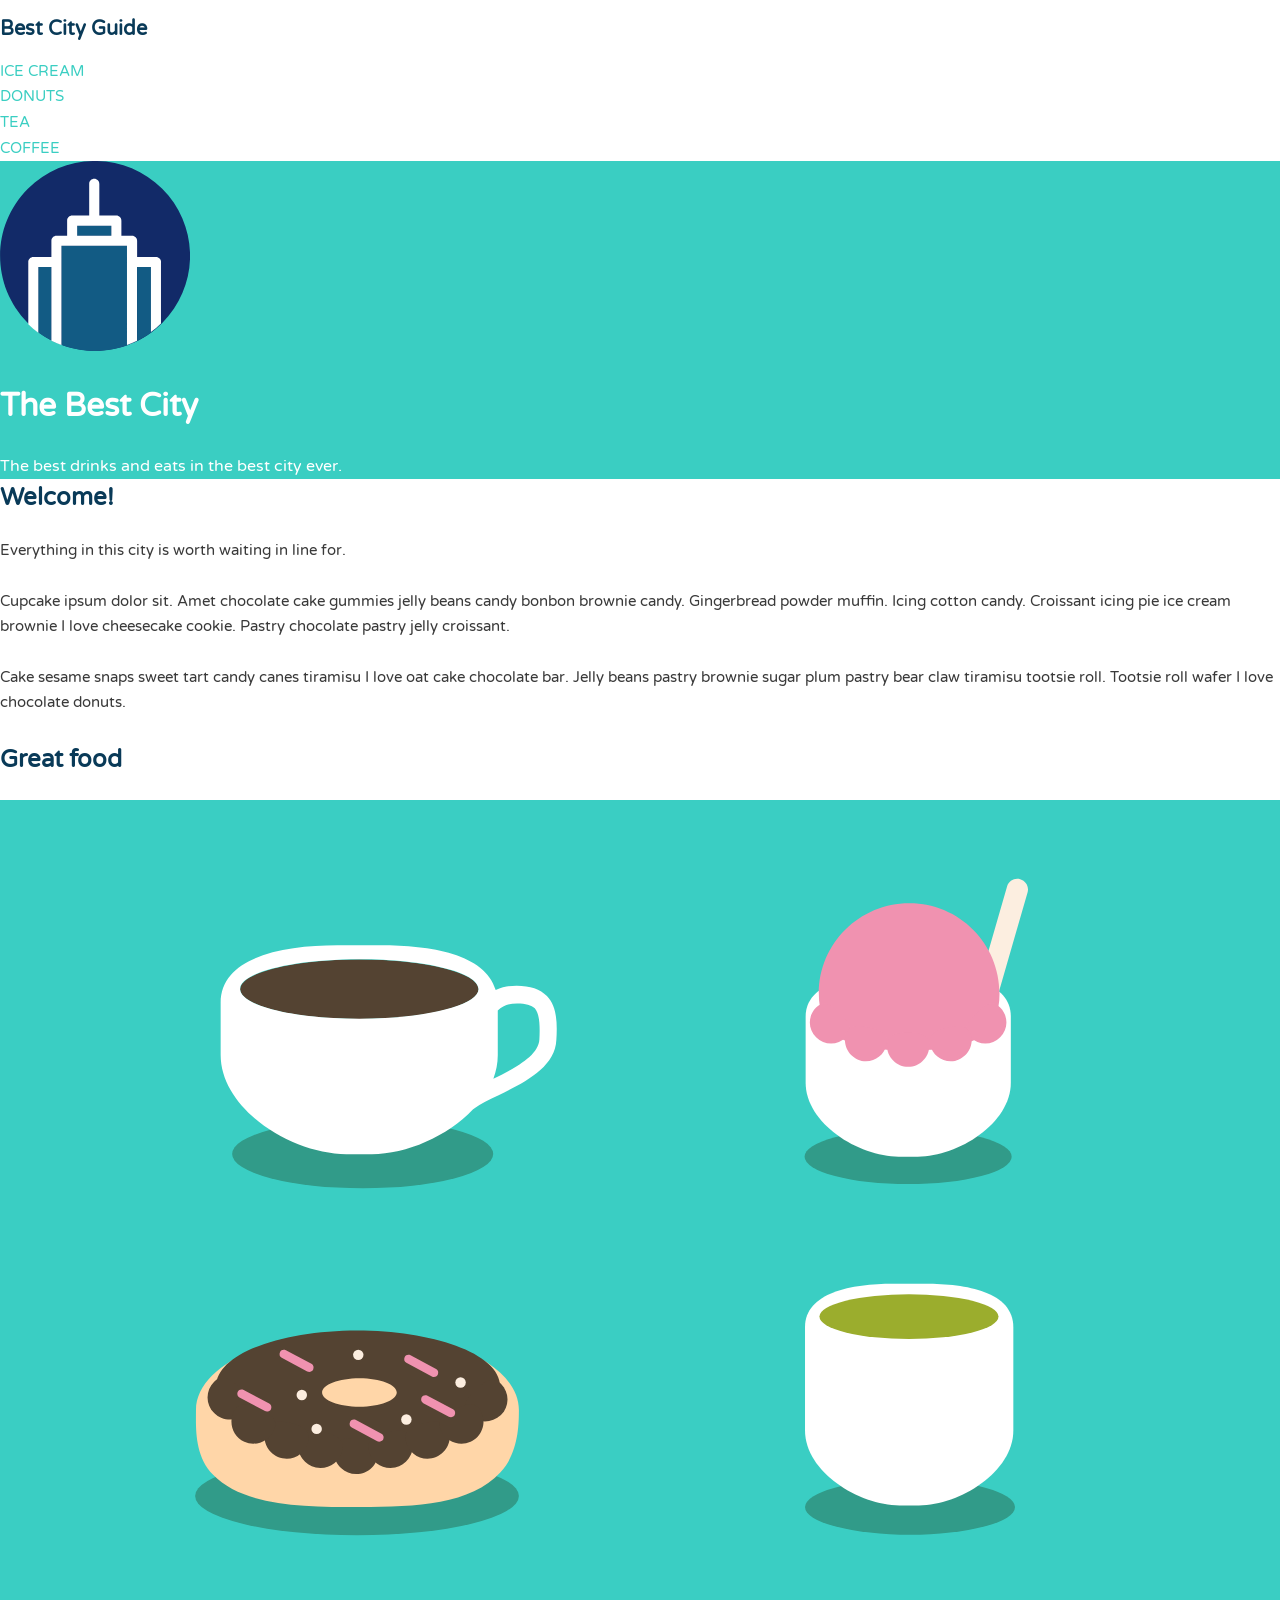
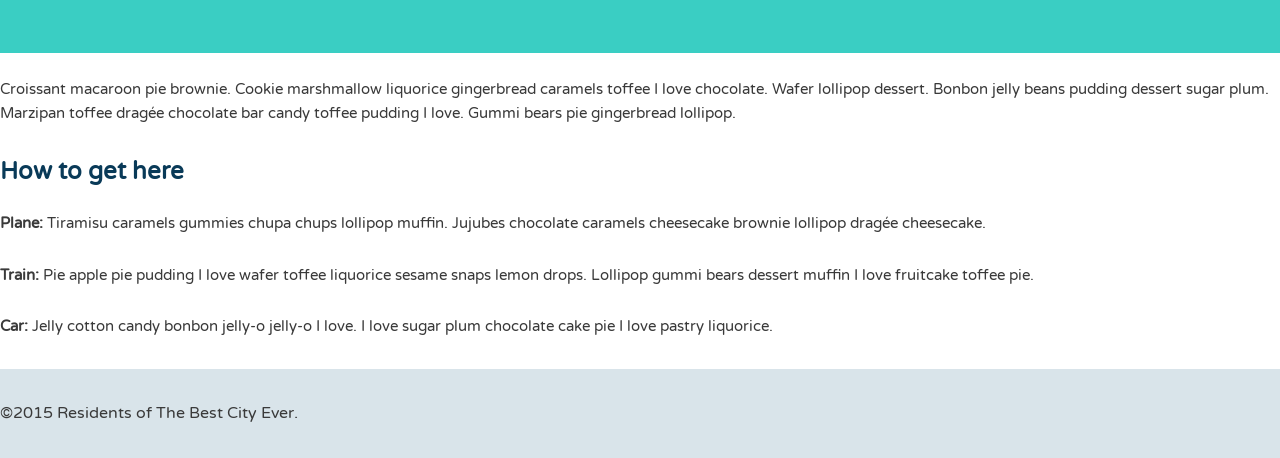
==== index.html @ 3b513220 "Project Start Files" ====
<!DOCTYPE html>
<html>
<head>
	<meta name="viewport" content="width=device-width, initial-scale=1.0">
	<title>Best City Guide</title>
	<link href='https://fonts.googleapis.com/css?family=Varela+Round' rel='stylesheet' type='text/css'>
	<link rel="stylesheet" href="normalize.css">
	<link rel="stylesheet" href="styles.css">
</head>
<body>
	
	<header class="main-header">
		<h1 class="name"><a href="#">Best City Guide</a></h1>
		<ul class="main-nav">
			<li><a href="#">ice cream</a></li>
			<li><a href="#">donuts</a></li>
			<li><a href="#">tea</a></li>
			<li><a href="#">coffee</a></li>
		</ul>
	</header><!--/.main-header-->   

	<div class="banner">
		<img class="logo" src="imgs/city-logo.svg" alt="City">
		<h1 class="headline">The Best City</h1>
		<span class="tagline">The best drinks and eats in the best city ever.</span>
	</div><!--/.banner-->
	
	<div class="secondary col">
		<h2>Welcome!</h2>
		<p>Everything in this city is worth waiting in line for.</p>
		<p>Cupcake ipsum dolor sit. Amet chocolate cake gummies jelly beans candy bonbon brownie candy. Gingerbread powder muffin. Icing cotton candy. Croissant icing pie ice cream brownie I love cheesecake cookie. Pastry chocolate pastry jelly croissant.</p>
		<p>Cake sesame snaps sweet tart candy canes tiramisu I love oat cake chocolate bar. Jelly beans pastry brownie sugar plum pastry bear claw tiramisu tootsie roll. Tootsie roll wafer I love chocolate donuts.</p>
	</div><!--/.secondary-->
	
	<div class="primary col">
		<h2>Great food</h2>
		<img class="feat-img" src="imgs/treats.svg" alt="Drinks and eats">
		<p>Croissant macaroon pie brownie. Cookie marshmallow liquorice gingerbread caramels toffee I love chocolate. Wafer lollipop dessert. Bonbon jelly beans pudding dessert sugar plum. Marzipan toffee drag&#233;e chocolate bar candy toffee pudding I love. Gummi bears pie gingerbread lollipop.</p>
	</div><!--/.primary-->
	
	<div class="tertiary col">
		<h2>How to get here</h2>
		<p><strong>Plane: </strong>Tiramisu caramels gummies chupa chups lollipop muffin. Jujubes chocolate caramels cheesecake brownie lollipop drag&#233;e cheesecake.</p>
		<p><strong>Train: </strong>Pie apple pie pudding I love wafer toffee liquorice sesame snaps lemon drops. Lollipop gummi bears dessert muffin I love fruitcake toffee pie.</p>
		<p><strong>Car: </strong>Jelly cotton candy bonbon jelly-o jelly-o I love. I love sugar plum chocolate cake pie I love pastry liquorice.</p>
	</div><!--/.tertiary-->	

	<footer class="main-footer">
		<span>&copy;2015 Residents of The Best City Ever.</span>
	</footer>
	
</body>
</html>
---- styles.css ----
/*
  If you get stuck, feel free to watch the follow-up videos where I'll show you one solution
*/

/* ================================= 
  Base Element Styles
==================================== */

* {
	box-sizing: border-box;
}

body {
	font-family: 'Varela Round', sans-serif;
	line-height: 1.6;
	color: #3a3a3a;
}

p {
	font-size: .95em;
	margin-bottom: 1.8em;
}

h2,
h3,
a {
	color: #093a58;
}

h2,
h3 {
	margin-top: 0;
}

a {
	text-decoration: none;
}

img {
	max-width: 100%;
}

/* ================================= 
  Base Layout Styles
==================================== */

/* ---- Navigation ---- */

.name {
	font-size: 1.25em;
}

.name a,
.main-nav a {
	text-align: center;
}

.main-nav a {
	font-size: .95em;
	color: #3acec2;
	text-transform: uppercase;
}

.main-nav a:hover {
	color: #093a58;
}

/* ---- Layout Containers ---- */

.banner {
	color: #fff;
	background: #3acec2;
}

.main-footer {
	background: #d9e4ea;
	padding: 2em 0;
	margin-top: 30px;
}

/* ---- Page Elements ---- */

.logo {
	width: 190px;
}

/* ================================= 
  Media Queries
==================================== */

@media (min-width: 769px) {



	/* ---- Float clearfix ---- */

	.clearfix::after {
		content: " ";
		display: table;
		clear: both;
	}

}
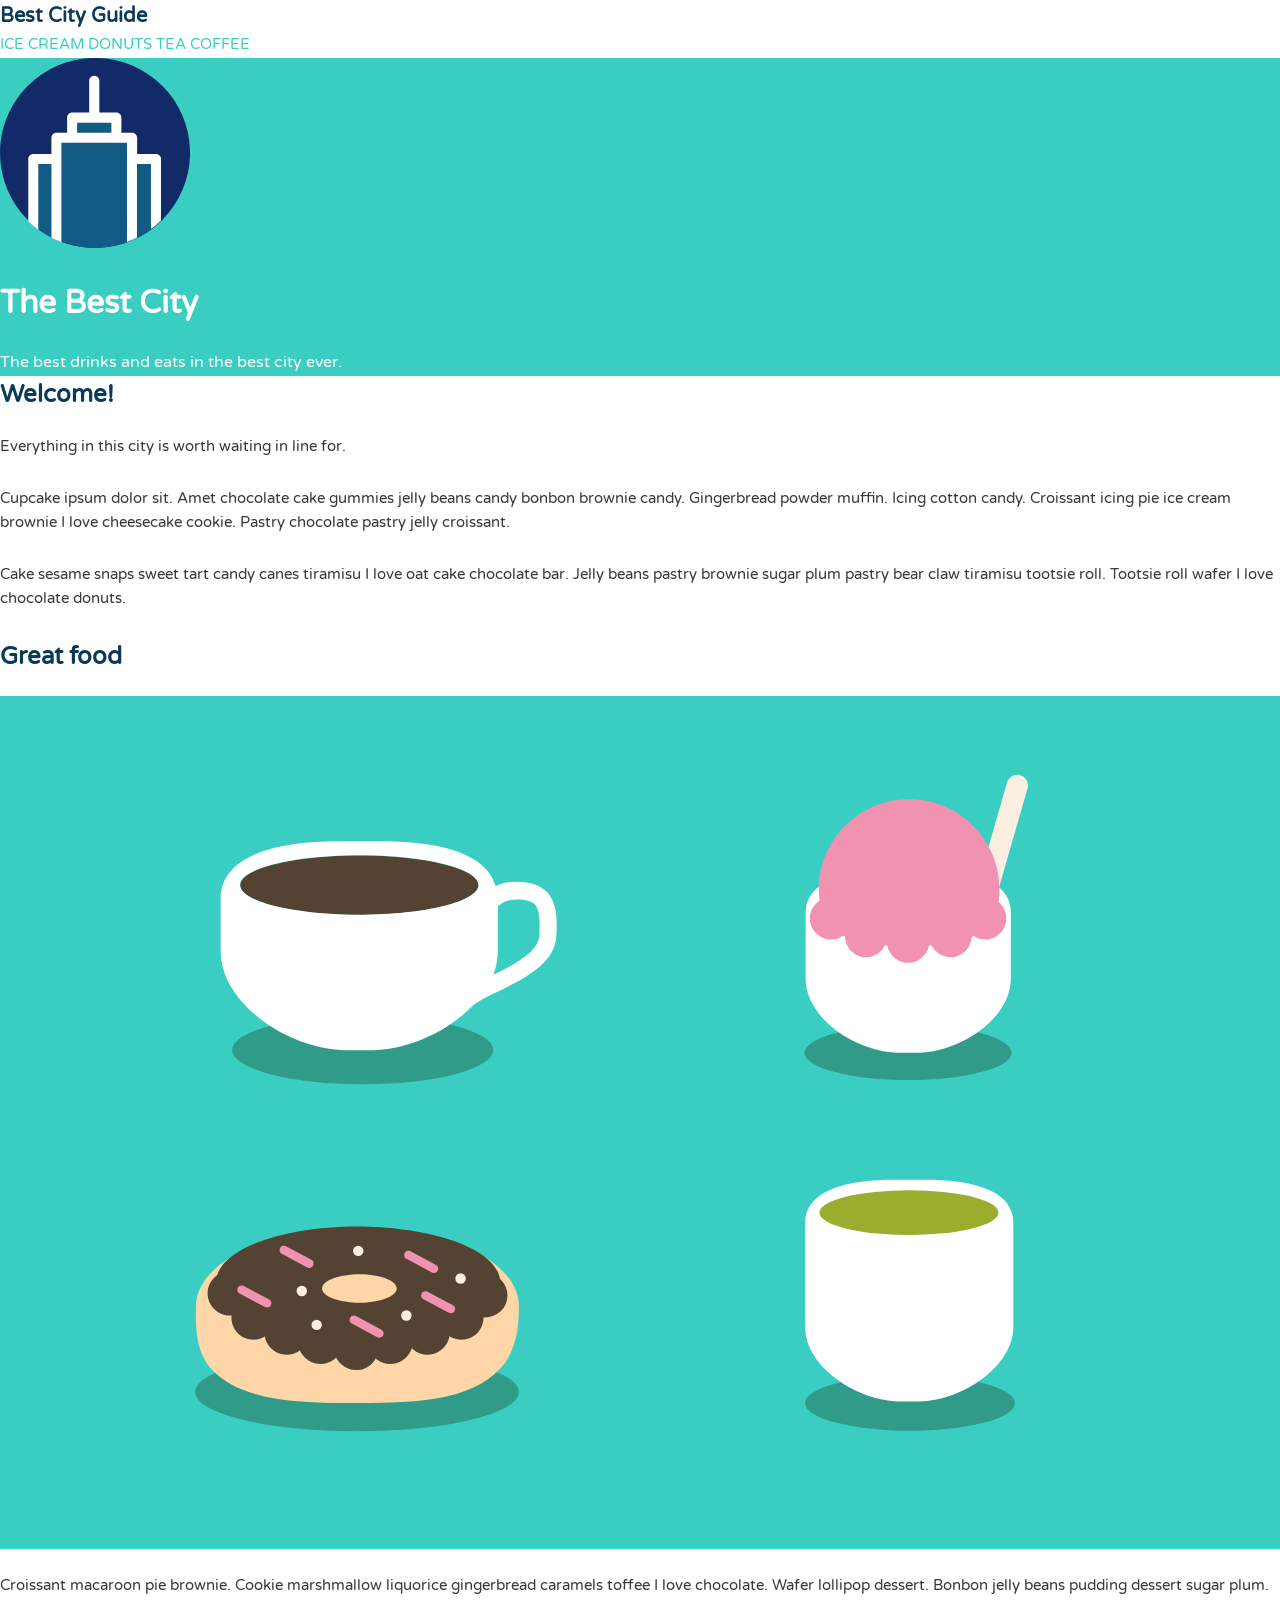
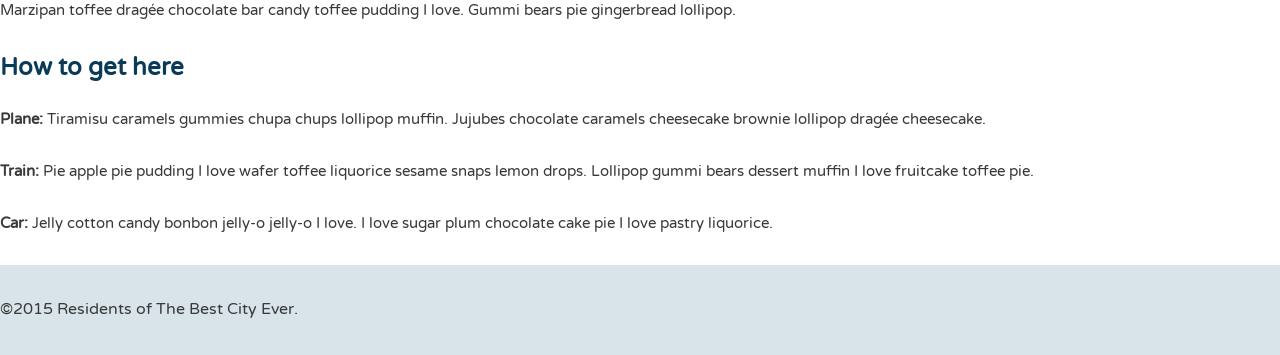
==== commit 90ade899: "Change Display of Nav" ====
--- a/index.html
+++ b/index.html
@@ -8,7 +8,7 @@
 	<link rel="stylesheet" href="styles.css">
 </head>
 <body>
-	
+	<!--/.main-header-->
 	<header class="main-header">
 		<h1 class="name"><a href="#">Best City Guide</a></h1>
 		<ul class="main-nav">
@@ -17,26 +17,28 @@
 			<li><a href="#">tea</a></li>
 			<li><a href="#">coffee</a></li>
 		</ul>
-	</header><!--/.main-header-->   
-
+	</header> 
+    <!--/.banner-->
 	<div class="banner">
 		<img class="logo" src="imgs/city-logo.svg" alt="City">
 		<h1 class="headline">The Best City</h1>
 		<span class="tagline">The best drinks and eats in the best city ever.</span>
-	</div><!--/.banner-->
-	
+    </div>
+    
+	<!--/.secondary-->
 	<div class="secondary col">
 		<h2>Welcome!</h2>
 		<p>Everything in this city is worth waiting in line for.</p>
 		<p>Cupcake ipsum dolor sit. Amet chocolate cake gummies jelly beans candy bonbon brownie candy. Gingerbread powder muffin. Icing cotton candy. Croissant icing pie ice cream brownie I love cheesecake cookie. Pastry chocolate pastry jelly croissant.</p>
 		<p>Cake sesame snaps sweet tart candy canes tiramisu I love oat cake chocolate bar. Jelly beans pastry brownie sugar plum pastry bear claw tiramisu tootsie roll. Tootsie roll wafer I love chocolate donuts.</p>
-	</div><!--/.secondary-->
-	
+    </div>
+    
+	<!--/.primary-->
 	<div class="primary col">
 		<h2>Great food</h2>
 		<img class="feat-img" src="imgs/treats.svg" alt="Drinks and eats">
 		<p>Croissant macaroon pie brownie. Cookie marshmallow liquorice gingerbread caramels toffee I love chocolate. Wafer lollipop dessert. Bonbon jelly beans pudding dessert sugar plum. Marzipan toffee drag&#233;e chocolate bar candy toffee pudding I love. Gummi bears pie gingerbread lollipop.</p>
-	</div><!--/.primary-->
+	</div>
 	
 	<div class="tertiary col">
 		<h2>How to get here</h2>
--- a/styles.css
+++ b/styles.css
@@ -52,7 +52,7 @@
 
 .name a,
 .main-nav a {
-	text-align: center;
+    text-align: center;  
 }
 
 .main-nav a {
@@ -84,6 +84,21 @@
 	width: 190px;
 }
 
+/*==================================
+Style Main nav and Site Title
+====================================*/
+
+.main-nav li{
+    display: inline-block;
+    
+    
+}
+
+.name {
+    display: inline;
+    
+}
+
 /* ================================= 
   Media Queries
 ==================================== */
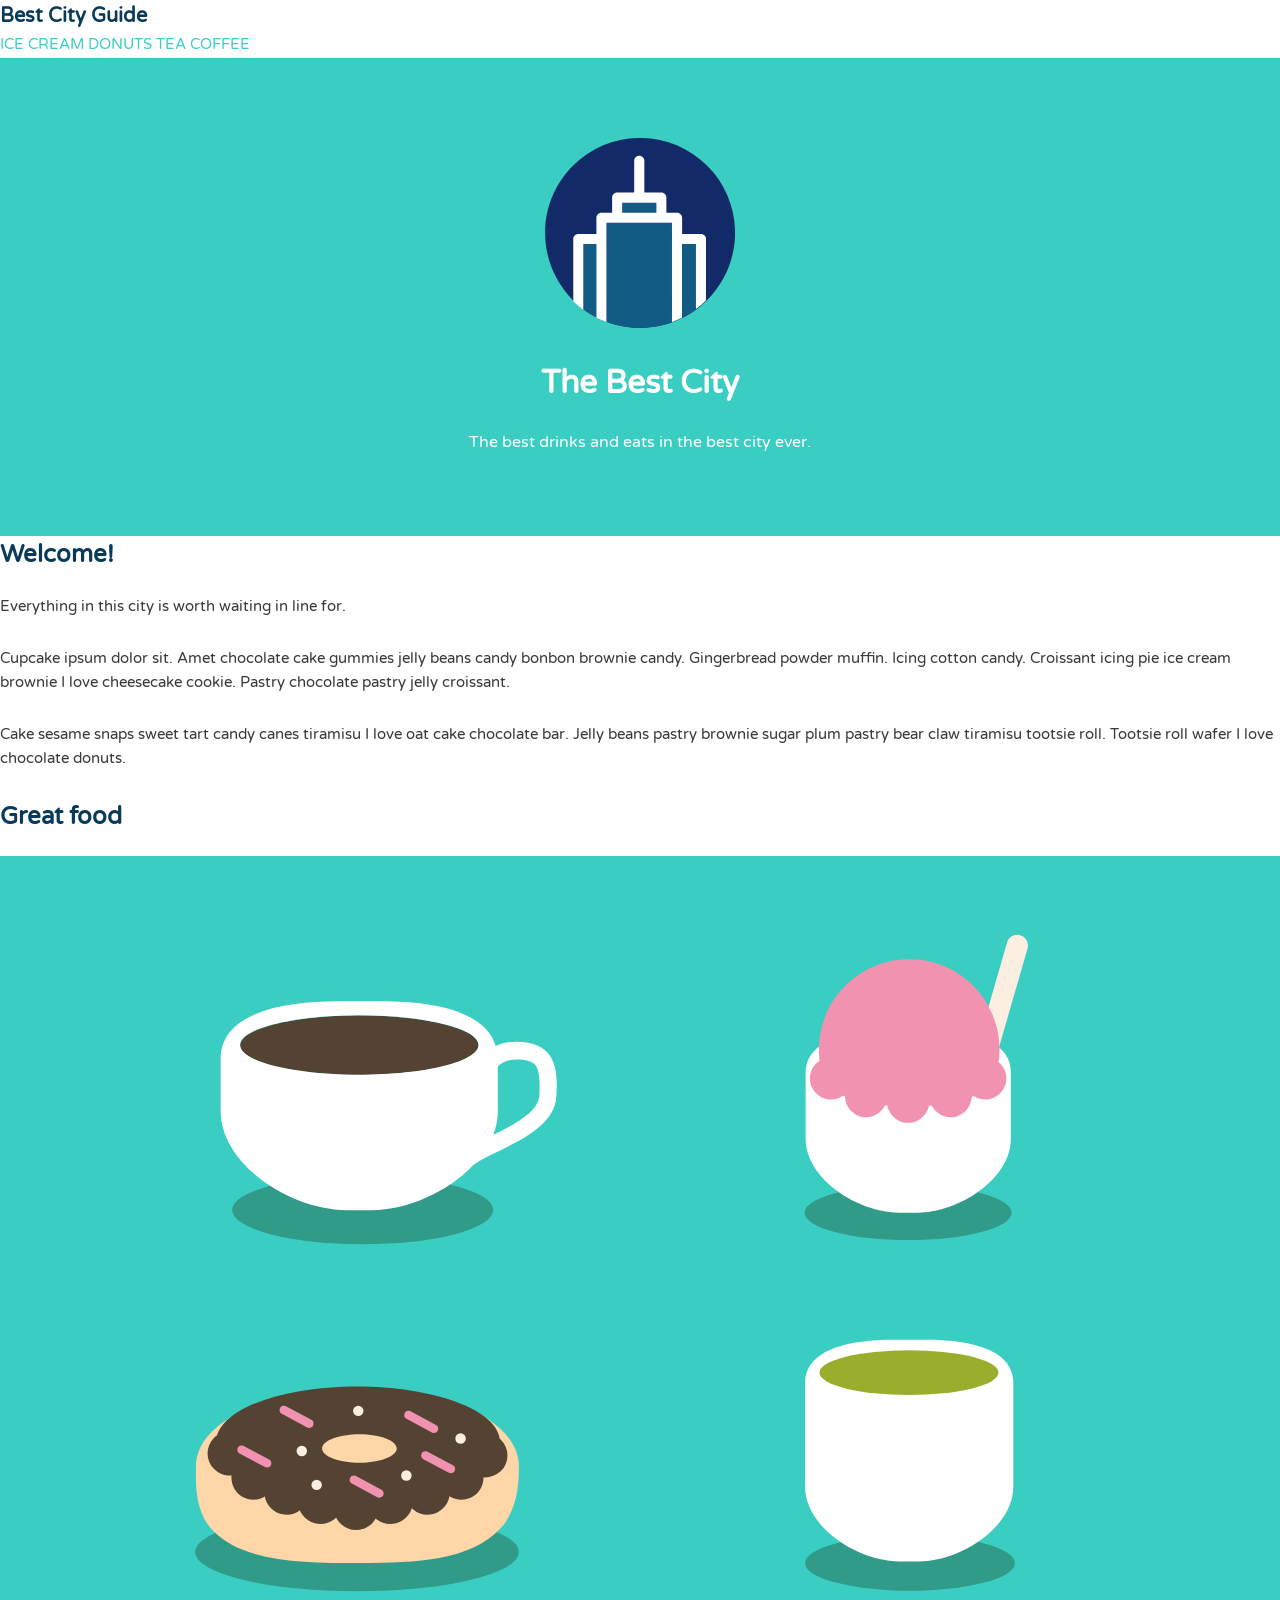
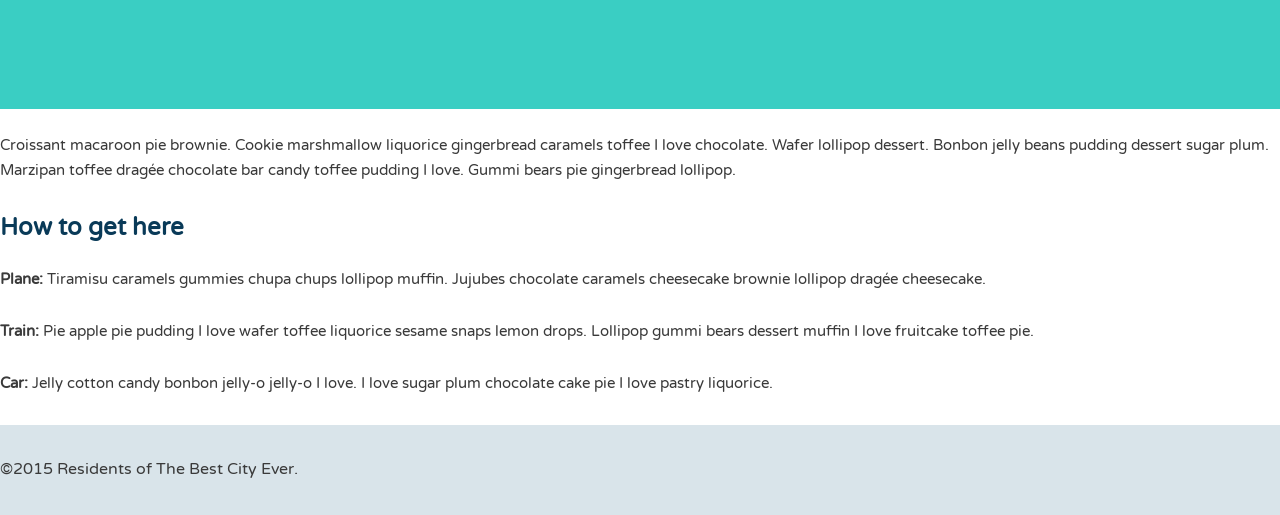
==== commit 443f1303: "Center Main banner content" ====
--- a/index.html
+++ b/index.html
@@ -8,6 +8,7 @@
 	<link rel="stylesheet" href="styles.css">
 </head>
 <body>
+    
 	<!--/.main-header-->
 	<header class="main-header">
 		<h1 class="name"><a href="#">Best City Guide</a></h1>
@@ -17,7 +18,8 @@
 			<li><a href="#">tea</a></li>
 			<li><a href="#">coffee</a></li>
 		</ul>
-	</header> 
+    </header> 
+    
     <!--/.banner-->
 	<div class="banner">
 		<img class="logo" src="imgs/city-logo.svg" alt="City">
--- a/styles.css
+++ b/styles.css
@@ -99,6 +99,17 @@
     
 }
 
+/*==================================
+Style Main Header postioning
+====================================*/
+
+.banner {
+    text-align: center;
+    padding-top: 5em;
+    padding-bottom: 5em;
+
+}
+
 /* ================================= 
   Media Queries
 ==================================== */
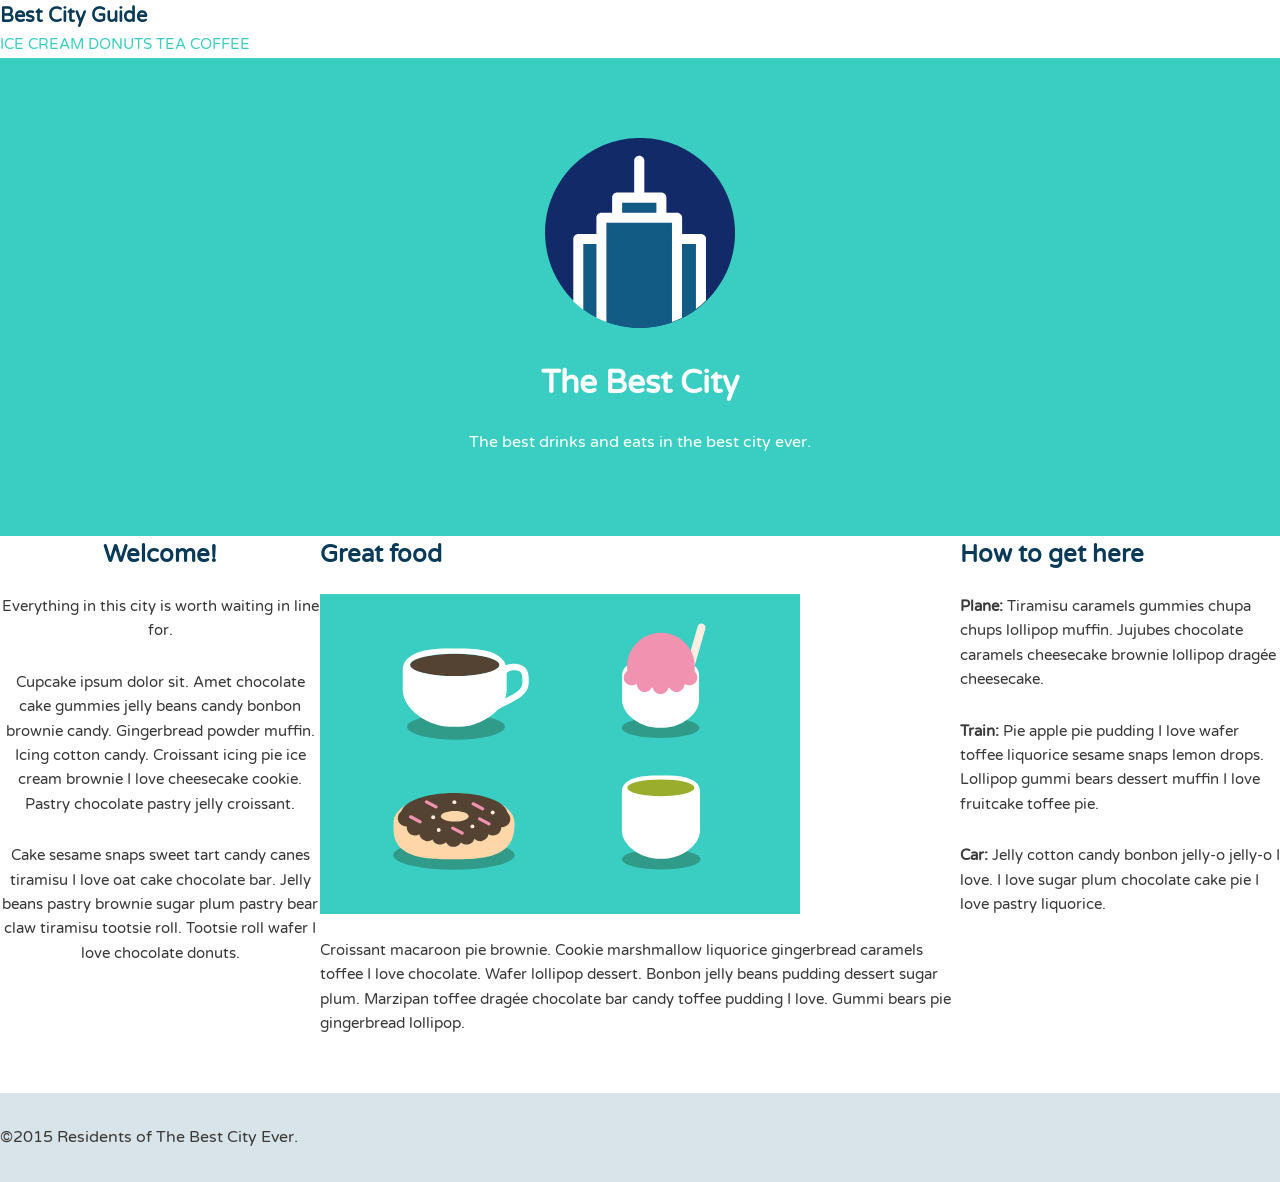
==== commit a9a45a69: "Style content section layout" ====
--- a/index.html
+++ b/index.html
@@ -8,7 +8,7 @@
 	<link rel="stylesheet" href="styles.css">
 </head>
 <body>
-    
+
 	<!--/.main-header-->
 	<header class="main-header">
 		<h1 class="name"><a href="#">Best City Guide</a></h1>
@@ -19,36 +19,36 @@
 			<li><a href="#">coffee</a></li>
 		</ul>
     </header> 
-    
-    <!--/.banner-->
-	<div class="banner">
-		<img class="logo" src="imgs/city-logo.svg" alt="City">
-		<h1 class="headline">The Best City</h1>
-		<span class="tagline">The best drinks and eats in the best city ever.</span>
+    <div class="main-content">
+        <!--/.banner-->
+        <div class="banner">
+            <img class="logo" src="imgs/city-logo.svg" alt="City">
+            <h1 class="headline">The Best City</h1>
+            <span class="tagline">The best drinks and eats in the best city ever.</span>
+        </div>
+        
+        <!--/.secondary-->
+        <div class="secondary col">
+            <h2>Welcome!</h2>
+            <p>Everything in this city is worth waiting in line for.</p>
+            <p>Cupcake ipsum dolor sit. Amet chocolate cake gummies jelly beans candy bonbon brownie candy. Gingerbread powder muffin. Icing cotton candy. Croissant icing pie ice cream brownie I love cheesecake cookie. Pastry chocolate pastry jelly croissant.</p>
+            <p>Cake sesame snaps sweet tart candy canes tiramisu I love oat cake chocolate bar. Jelly beans pastry brownie sugar plum pastry bear claw tiramisu tootsie roll. Tootsie roll wafer I love chocolate donuts.</p>
+        </div>
+        
+        <!--/.primary-->
+        <div class="primary col">
+            <h2>Great food</h2>
+            <img class="feat-img" src="imgs/treats.svg" alt="Drinks and eats">
+            <p>Croissant macaroon pie brownie. Cookie marshmallow liquorice gingerbread caramels toffee I love chocolate. Wafer lollipop dessert. Bonbon jelly beans pudding dessert sugar plum. Marzipan toffee drag&#233;e chocolate bar candy toffee pudding I love. Gummi bears pie gingerbread lollipop.</p>
+        </div>
+        <!--/.tertiary-->	
+        <div class="tertiary col">
+            <h2>How to get here</h2>
+            <p><strong>Plane: </strong>Tiramisu caramels gummies chupa chups lollipop muffin. Jujubes chocolate caramels cheesecake brownie lollipop drag&#233;e cheesecake.</p>
+            <p><strong>Train: </strong>Pie apple pie pudding I love wafer toffee liquorice sesame snaps lemon drops. Lollipop gummi bears dessert muffin I love fruitcake toffee pie.</p>
+            <p><strong>Car: </strong>Jelly cotton candy bonbon jelly-o jelly-o I love. I love sugar plum chocolate cake pie I love pastry liquorice.</p>
+        </div>
     </div>
-    
-	<!--/.secondary-->
-	<div class="secondary col">
-		<h2>Welcome!</h2>
-		<p>Everything in this city is worth waiting in line for.</p>
-		<p>Cupcake ipsum dolor sit. Amet chocolate cake gummies jelly beans candy bonbon brownie candy. Gingerbread powder muffin. Icing cotton candy. Croissant icing pie ice cream brownie I love cheesecake cookie. Pastry chocolate pastry jelly croissant.</p>
-		<p>Cake sesame snaps sweet tart candy canes tiramisu I love oat cake chocolate bar. Jelly beans pastry brownie sugar plum pastry bear claw tiramisu tootsie roll. Tootsie roll wafer I love chocolate donuts.</p>
-    </div>
-    
-	<!--/.primary-->
-	<div class="primary col">
-		<h2>Great food</h2>
-		<img class="feat-img" src="imgs/treats.svg" alt="Drinks and eats">
-		<p>Croissant macaroon pie brownie. Cookie marshmallow liquorice gingerbread caramels toffee I love chocolate. Wafer lollipop dessert. Bonbon jelly beans pudding dessert sugar plum. Marzipan toffee drag&#233;e chocolate bar candy toffee pudding I love. Gummi bears pie gingerbread lollipop.</p>
-	</div>
-	
-	<div class="tertiary col">
-		<h2>How to get here</h2>
-		<p><strong>Plane: </strong>Tiramisu caramels gummies chupa chups lollipop muffin. Jujubes chocolate caramels cheesecake brownie lollipop drag&#233;e cheesecake.</p>
-		<p><strong>Train: </strong>Pie apple pie pudding I love wafer toffee liquorice sesame snaps lemon drops. Lollipop gummi bears dessert muffin I love fruitcake toffee pie.</p>
-		<p><strong>Car: </strong>Jelly cotton candy bonbon jelly-o jelly-o I love. I love sugar plum chocolate cake pie I love pastry liquorice.</p>
-	</div><!--/.tertiary-->	
-
 	<footer class="main-footer">
 		<span>&copy;2015 Residents of The Best City Ever.</span>
 	</footer>
--- a/styles.css
+++ b/styles.css
@@ -37,7 +37,7 @@
 }
 
 img {
-	max-width: 100%;
+	max-width: 75%;
 }
 
 /* ================================= 
@@ -90,17 +90,14 @@
 
 .main-nav li{
     display: inline-block;
-    
-    
 }
 
 .name {
-    display: inline;
-    
+    display: inline;  
 }
 
 /*==================================
-Style Main Header postioning
+Style banner content postioning
 ====================================*/
 
 .banner {
@@ -108,6 +105,33 @@
     padding-top: 5em;
     padding-bottom: 5em;
 
+}
+
+/*==================================
+Style column layout
+====================================*/
+
+.secondary {
+    width: 25%;
+    float: inline-start;
+    display: inline-block;
+    text-align: center;
+    margin: 0 auto;
+}
+
+.primary {
+    width: 50%;
+    display: inline-block;
+}
+
+.tertiary {
+    width: 25%;
+    float: right;
+    display: inline-block;
+}
+
+.main-content {
+    display: inline-block;
 }
 
 /* ================================= 
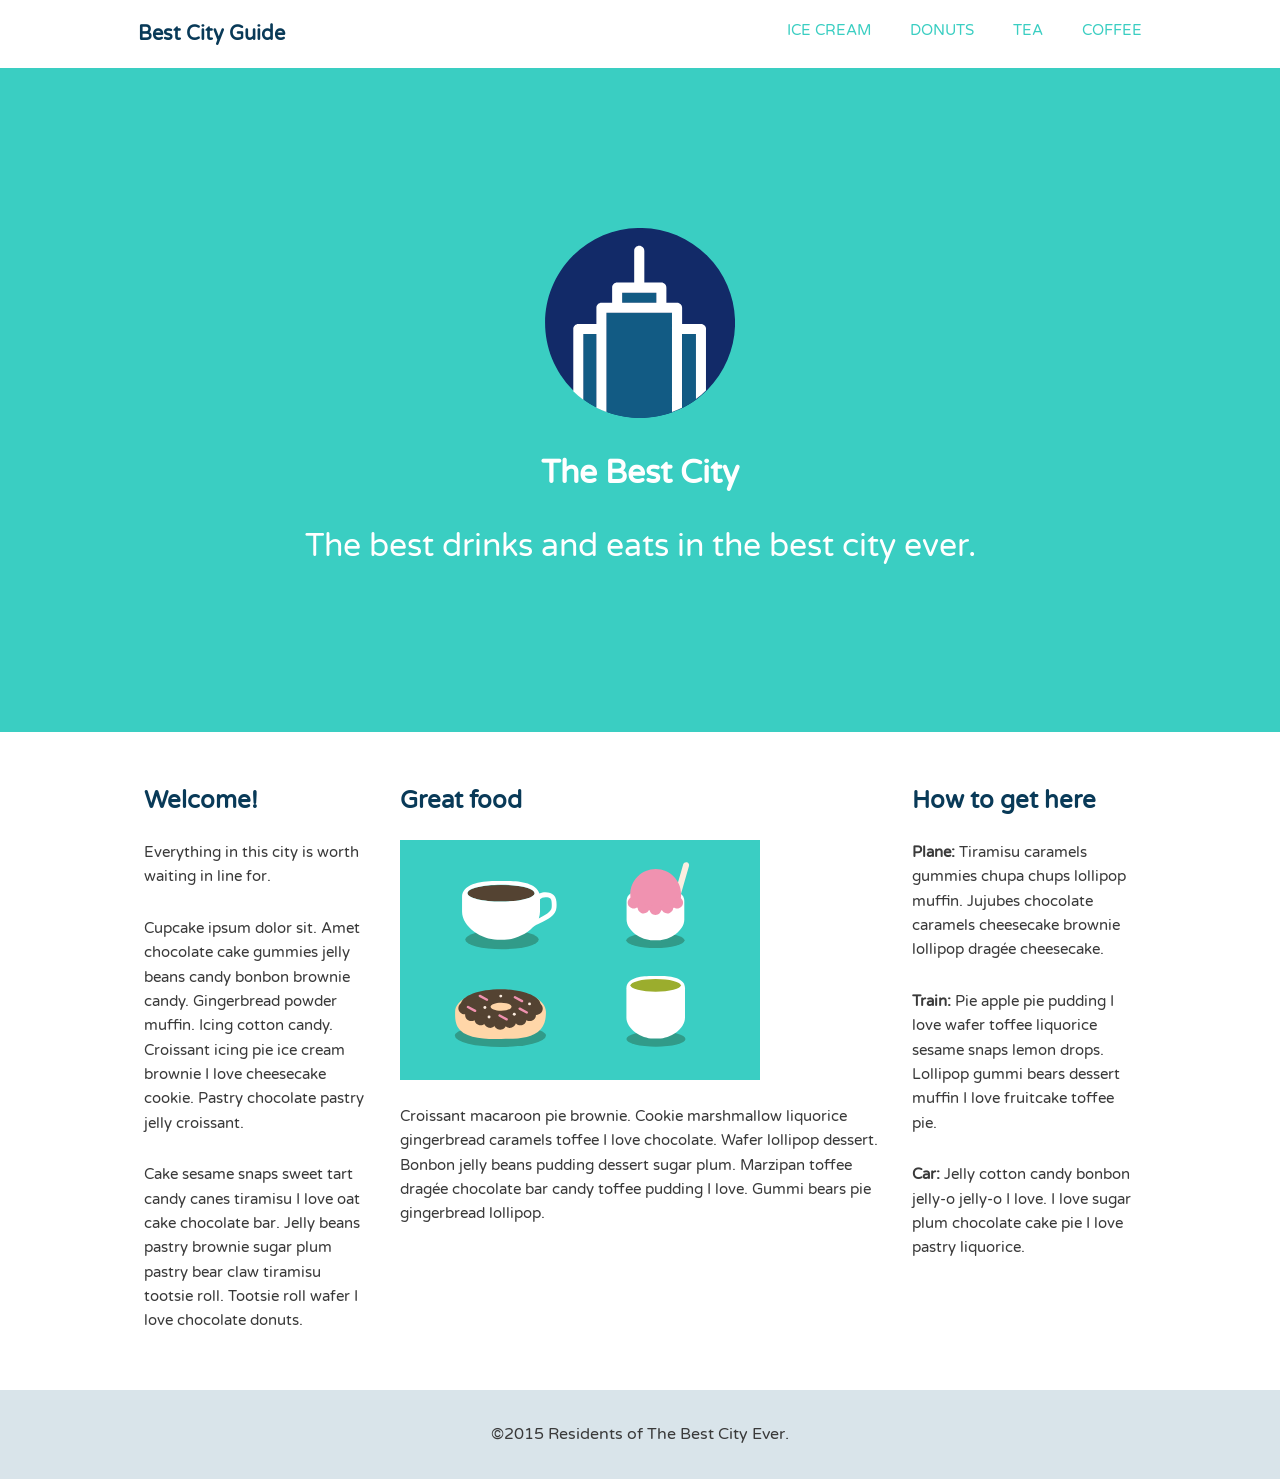
==== commit 1c155859: "media queries" ====
--- a/index.html
+++ b/index.html
@@ -8,26 +8,29 @@
 	<link rel="stylesheet" href="styles.css">
 </head>
 <body>
-
-	<!--/.main-header-->
-	<header class="main-header">
-		<h1 class="name"><a href="#">Best City Guide</a></h1>
-		<ul class="main-nav">
-			<li><a href="#">ice cream</a></li>
-			<li><a href="#">donuts</a></li>
-			<li><a href="#">tea</a></li>
-			<li><a href="#">coffee</a></li>
-		</ul>
-    </header> 
-    <div class="main-content">
+    
+        <!--/.main-header-->
+        <header class="main-header">
+            <div class="container clearfix">
+                <h1 class="name"><a href="#">Best City Guide</a></h1>
+                <ul class="main-nav">
+                    <li><a href="#">ice cream</a></li>
+                    <li><a href="#">donuts</a></li>
+                    <li><a href="#">tea</a></li>
+                    <li><a href="#">coffee</a></li>
+                </ul>
+            </div>
+        </header> 
+    
+    
         <!--/.banner-->
         <div class="banner">
             <img class="logo" src="imgs/city-logo.svg" alt="City">
             <h1 class="headline">The Best City</h1>
             <span class="tagline">The best drinks and eats in the best city ever.</span>
         </div>
-        
         <!--/.secondary-->
+    <div class="container clearfix">
         <div class="secondary col">
             <h2>Welcome!</h2>
             <p>Everything in this city is worth waiting in line for.</p>
@@ -49,6 +52,7 @@
             <p><strong>Car: </strong>Jelly cotton candy bonbon jelly-o jelly-o I love. I love sugar plum chocolate cake pie I love pastry liquorice.</p>
         </div>
     </div>
+
 	<footer class="main-footer">
 		<span>&copy;2015 Residents of The Best City Ever.</span>
 	</footer>
--- a/styles.css
+++ b/styles.css
@@ -47,12 +47,15 @@
 /* ---- Navigation ---- */
 
 .name {
-	font-size: 1.25em;
+    font-size: 1.25em;
+    margin: 0;
 }
 
 .name a,
 .main-nav a {
-    text-align: center;  
+    text-align: center; 
+    display: block;
+    padding: 10px; 
 }
 
 .main-nav a {
@@ -67,16 +70,34 @@
 
 /* ---- Layout Containers ---- */
 
+.main-header{
+    padding-top: 0.5em;
+    padding-bottom: 0.5em;
+}
+
 .banner {
 	color: #fff;
-	background: #3acec2;
+    background: #3acec2;
+    text-align: center;
+    padding-top: 10em;
+    padding-bottom: 10em;
+    margin-bottom: 50px;
+
+}
+
+.col{
+    padding-right: 1em;
+    padding-left: 1em;
 }
 
 .main-footer {
 	background: #d9e4ea;
 	padding: 2em 0;
-	margin-top: 30px;
+    margin-top: 30px;
+    text-align: center;
 }
+
+
 
 /* ---- Page Elements ---- */
 
@@ -84,55 +105,7 @@
 	width: 190px;
 }
 
-/*==================================
-Style Main nav and Site Title
-====================================*/
 
-.main-nav li{
-    display: inline-block;
-}
-
-.name {
-    display: inline;  
-}
-
-/*==================================
-Style banner content postioning
-====================================*/
-
-.banner {
-    text-align: center;
-    padding-top: 5em;
-    padding-bottom: 5em;
-
-}
-
-/*==================================
-Style column layout
-====================================*/
-
-.secondary {
-    width: 25%;
-    float: inline-start;
-    display: inline-block;
-    text-align: center;
-    margin: 0 auto;
-}
-
-.primary {
-    width: 50%;
-    display: inline-block;
-}
-
-.tertiary {
-    width: 25%;
-    float: right;
-    display: inline-block;
-}
-
-.main-content {
-    display: inline-block;
-}
 
 /* ================================= 
   Media Queries
@@ -148,6 +121,49 @@
 		content: " ";
 		display: table;
 		clear: both;
-	}
+    }
+    .container {
+        width: 90%;
+        margin: 0 auto;
+    }
 
+    .name, .col {
+        float: left;
+    }
+
+    .primary,
+    .secondary {
+        width: 50%;
+
+    }
+    .main-nav {
+        float: right;
+    }
+    .main-nav li{
+        display: inline-block;
+        margin-left: 15px;
+    }
+    .tagline {
+        font-size: 2em;
+    }
+
+}
+
+@media (min-width: 1025px){
+
+    .primary{
+        width: 50%;
+    }
+
+    .secondary,
+    .tertiary{
+        width: 25%;
+    }
+
+    .container{
+        width: 80%;
+        max-width: 1150px;
+    }
+
+    
 }
